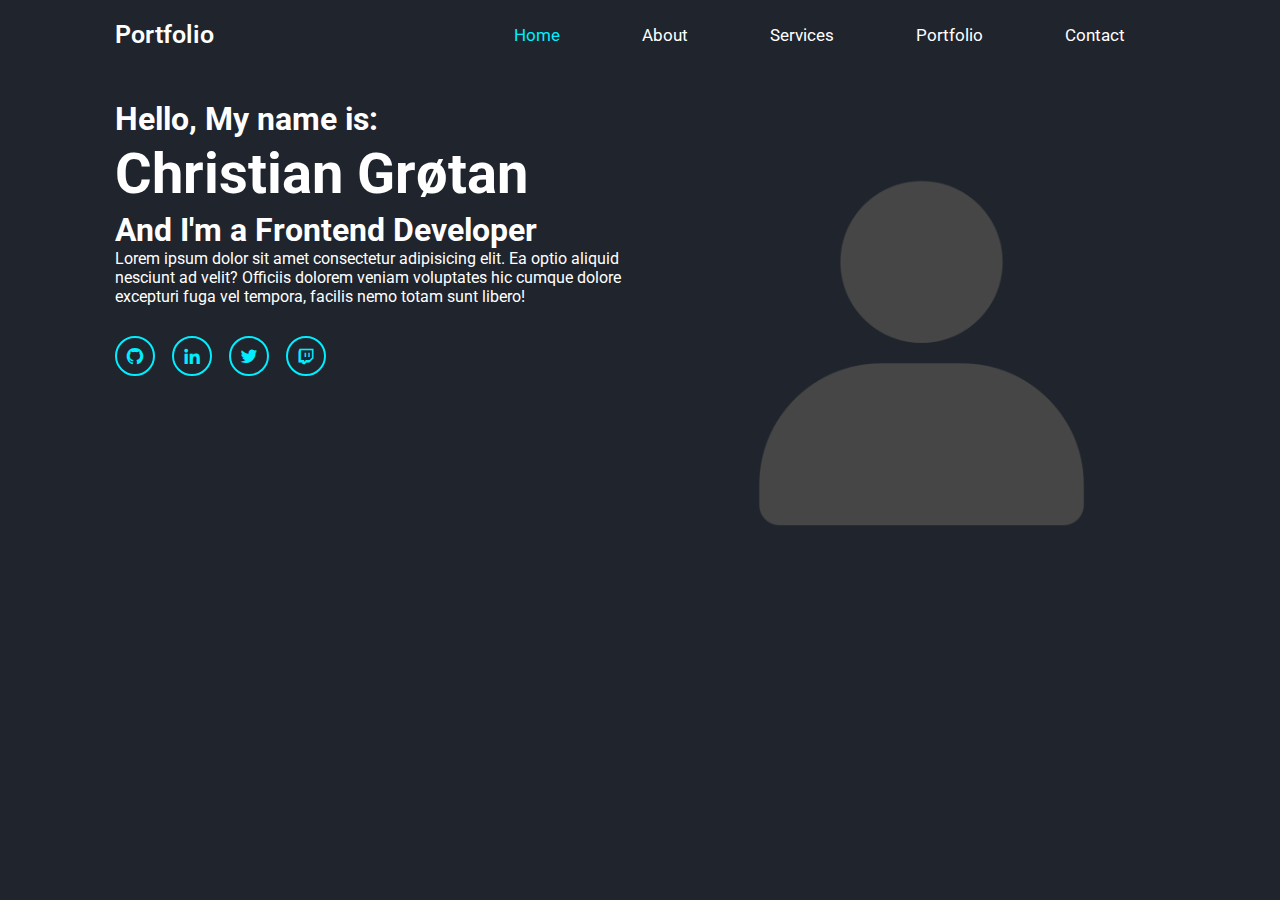
==== index.html @ bc9a54ec "more additions" ====
<!DOCTYPE html>
<html lang="en">


<head>
    <meta charset="UTF-8">
    <meta http-equiv="X-UA-Compatible" content="IE=edge">
    <meta name="viewport" content="width=device-width, initial-scale=1.0">
    <title>My Portfolio | Christian Grøtan </title>
    <link href="https://fonts.googleapis.com/css2?family=Roboto:ital,wght@0,400;1,100;1,500;1,700&display=swap" rel="stylesheet">

    <!---- Icons ---->
    <link href='https://unpkg.com/boxicons@2.1.4/css/boxicons.min.css' rel='stylesheet'>



    <link rel="stylesheet" href="css/styles.css">

</head>

<body>

    <header class="header">
        <a href="#" class="logo">Portfolio</a>

        <i class='bx bx-menu' id="menu-icon"></i>

        <nav class="navbar">
            <a href="#home" class="active">Home</a>
            <a href="#about">About</a>
            <a href="#services">Services</a>
            <a href="#portfolio">Portfolio</a>
            <a href="#contact">Contact</a>
        </nav>
    </header>

    <!---Home-->
    <section class="home" id="home">
        <div class="home-content">
            <h3>Hello, My name is:</h3>
            <h1>Christian Grøtan</h1>
            <h3>And I'm a <span>Frontend Developer</span> </h3>
            <p>Lorem ipsum dolor sit amet consectetur adipisicing elit. Ea optio aliquid nesciunt ad velit? Officiis dolorem veniam voluptates hic cumque dolore excepturi fuga vel tempora, facilis nemo totam sunt libero!</p>
            <div class="social-media">
                <a href="#"><i class='bx bxl-github' ></i></a>
                <a href="#"><i class='bx bxl-linkedin' ></i></a>
                <a href="#"><i class='bx bxl-twitter' ></i></a>
                <a href="#"><i class='bx bxl-twitch' ></i></a>
            </div>
        </div>

        <div class="home-img">
            <img src="images/profilepicture.png" alt="profilepicture">
        </div>
    </section>

    

    <script src="js/script.js"></script>
</body>


</html>
---- css/styles.css ----
* {
    margin: 0;
    padding: 0;
    box-sizing: border-box;
    text-decoration: none;
    border: none;
    outline: none;
    scroll-behavior: smooth;
    font-family: 'Roboto', sans-serif;
    
}


:root {
    --bg-color: #1f242d;
    --second-bg-color: #323946;
    --text-color: #fff;
    --main-color: #0ef;
}


html {
    font-size: 62.5%;
    overflow-x: hidden;
}


body {
    background: var(--bg-color);
    color: var(--text-color);

}


section {
    min-height: 100vh;
    padding: 10rem 9% 2rem;
}


.header {
    position: fixed;
    top: 0;
    left: 0;
    width: 100%;
    padding: 2rem 9%;
    background: var(--bg-color);
    display: flex;
    justify-content: space-between;
    align-items: center;
    z-index: 100;
}

.logo {
    font-size: 2.5rem;
    color: var(--text-color);
    font-weight: 600;
    cursor: default;

}


.navbar a {
    font-size: 1.7rem;
    color: var(--text-color);
    margin: 4rem;

}

.navbar a:hover, .navbar a.active {
    color: var(--main-color);
}


#menu-icon {
    font-size: 3.6rem;
    color: var(--text-color);
    display: none;

}


.home {
    display: flex;
    justify-content: center;
    align-content: center;

}


.home-img img{
    width: 38vw;

}


.home-content h3 {
    font-size: 3.2rem;
    font-weight: 700;

}


.home-content h1 {
    font-size: 5.6rem;
    font-weight: 700;
    line-height: 1.3;

}


.home-content p {
    font-size: 1.6rem;

}


.social-media a {
    display: inline-flex;
    justify-content: center;
    align-items: center;
    width: 4rem;
    height: 4rem;
    background: transparent;
    border: .2rem solid var(--main-color);
    border-radius: 50%;
    font-size: 2rem;
    color: var(--main-color);
    margin: 3rem 1.5rem 3rem 0;

}
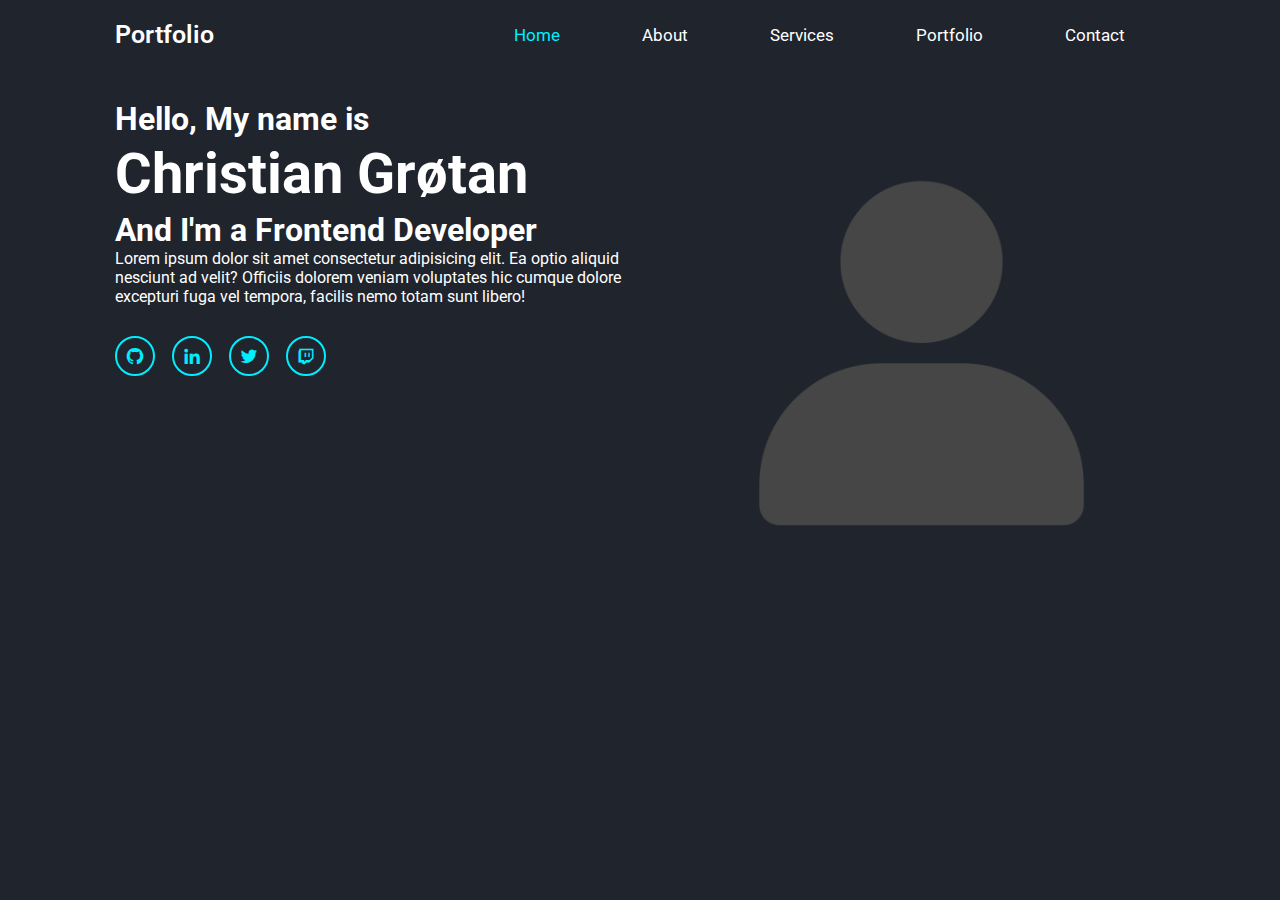
==== commit f157a4a8: "Update index.html" ====
--- a/index.html
+++ b/index.html
@@ -37,7 +37,7 @@
     <!---Home-->
     <section class="home" id="home">
         <div class="home-content">
-            <h3>Hello, My name is:</h3>
+            <h3>Hello, My name is</h3>
             <h1>Christian Grøtan</h1>
             <h3>And I'm a <span>Frontend Developer</span> </h3>
             <p>Lorem ipsum dolor sit amet consectetur adipisicing elit. Ea optio aliquid nesciunt ad velit? Officiis dolorem veniam voluptates hic cumque dolore excepturi fuga vel tempora, facilis nemo totam sunt libero!</p>
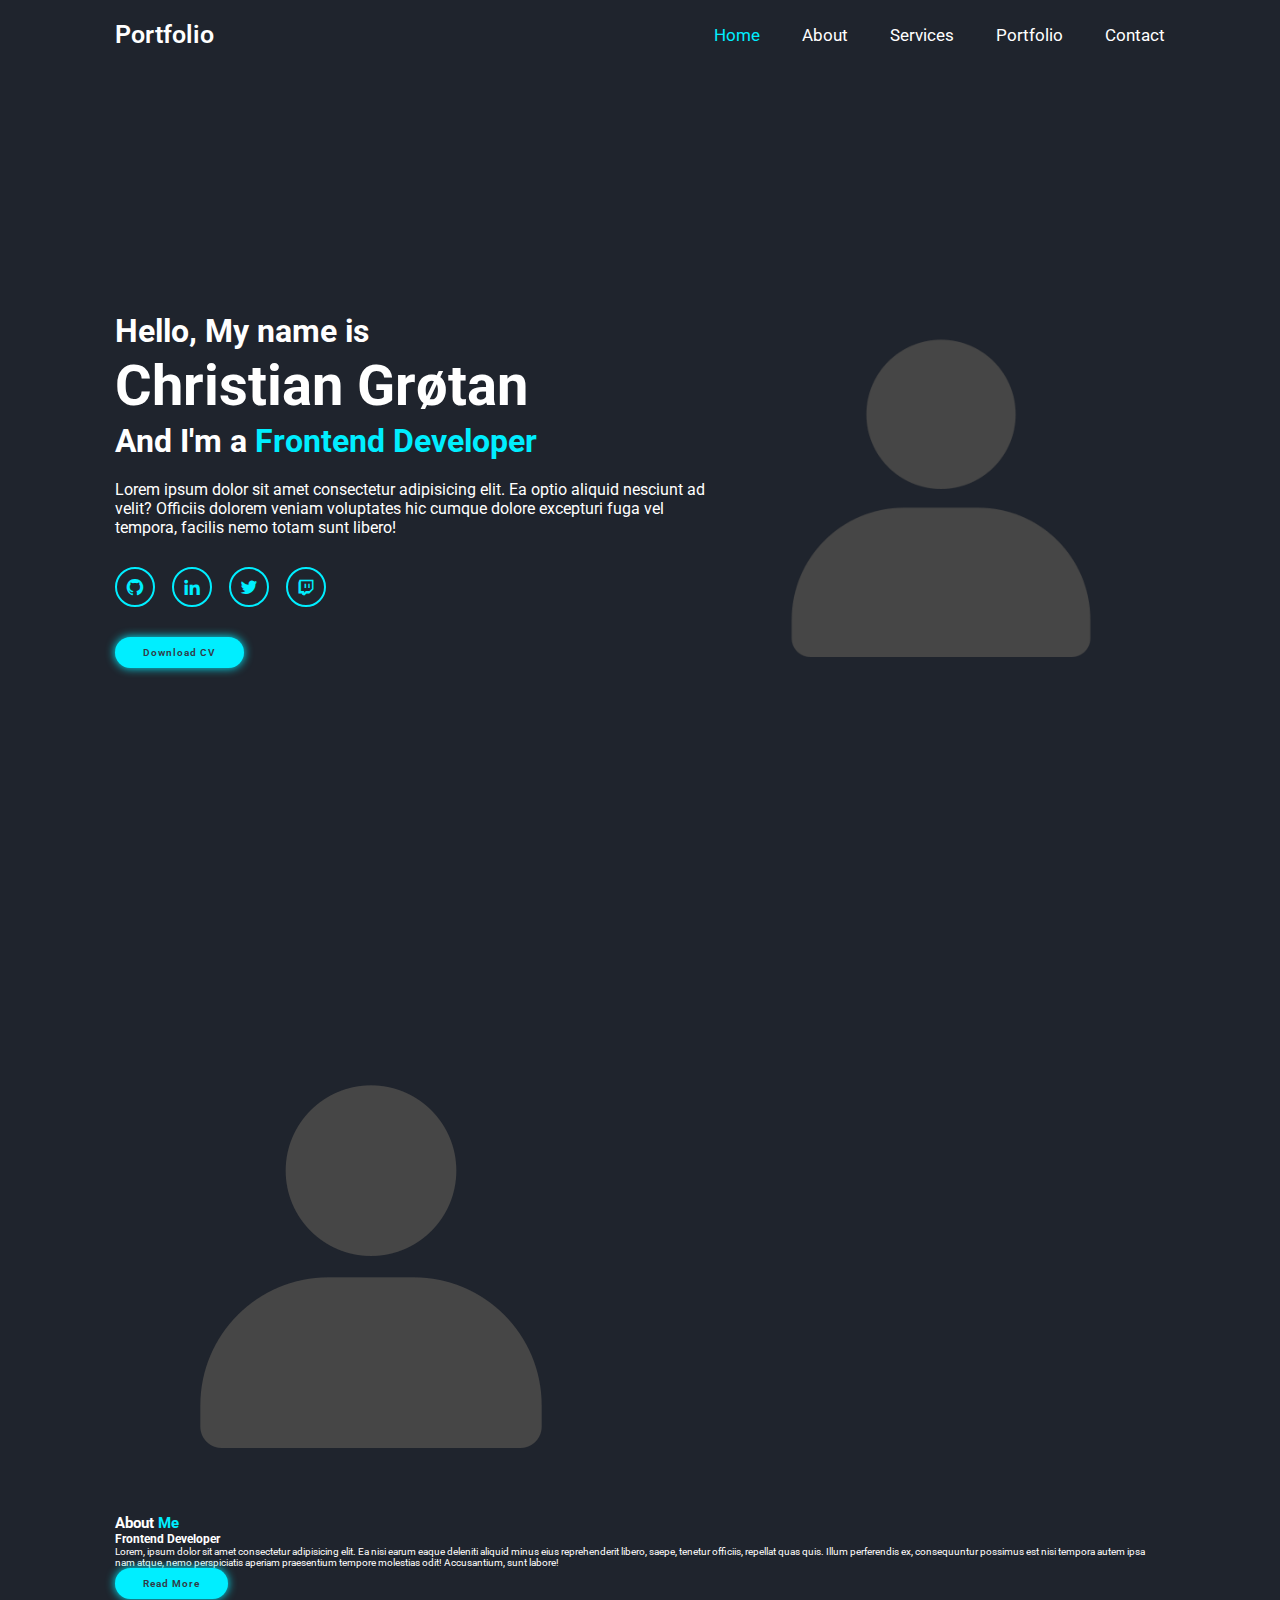
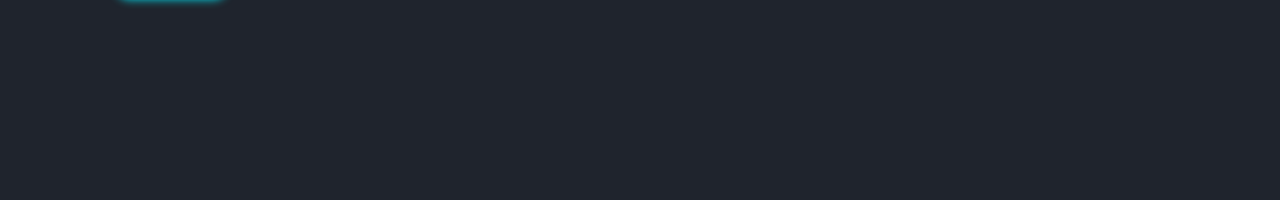
==== commit b33960bb: "About section" ====
--- a/index.html
+++ b/index.html
@@ -47,10 +47,24 @@
                 <a href="#"><i class='bx bxl-twitter' ></i></a>
                 <a href="#"><i class='bx bxl-twitch' ></i></a>
             </div>
+            <a href="#" class="btn">Download CV</a>
         </div>
 
         <div class="home-img">
             <img src="images/profilepicture.png" alt="profilepicture">
+        </div>
+    </section>
+
+    <!--- About Section --->
+    <section class="about" id="about">
+        <div class="about-img">
+            <img src="images/profilepicture.png" alt="">
+        </div>
+        <div class="about-content">
+            <h2 class="heading">About <span>Me</span></h2>
+            <h3>Frontend Developer</h3>
+            <p>Lorem, ipsum dolor sit amet consectetur adipisicing elit. Ea nisi earum eaque deleniti aliquid minus eius reprehenderit libero, saepe, tenetur officiis, repellat quas quis. Illum perferendis ex, consequuntur possimus est nisi tempora autem ipsa nam atque, nemo perspiciatis aperiam praesentium tempore molestias odit! Accusantium, sunt labore!</p>
+            <a href="#" class="btn">Read More</a>
         </div>
     </section>
 
--- a/css/styles.css
+++ b/css/styles.css
@@ -63,11 +63,13 @@
 .navbar a {
     font-size: 1.7rem;
     color: var(--text-color);
-    margin: 4rem;
+    margin-left: 4rem;
+    transition: .3s;
 
 }
 
-.navbar a:hover, .navbar a.active {
+.navbar a:hover, 
+.navbar a.active {
     color: var(--main-color);
 }
 
@@ -83,13 +85,13 @@
 .home {
     display: flex;
     justify-content: center;
-    align-content: center;
+    align-items: center;
 
 }
 
 
 .home-img img{
-    width: 38vw;
+    width: 35vw;
 
 }
 
@@ -97,6 +99,18 @@
 .home-content h3 {
     font-size: 3.2rem;
     font-weight: 700;
+
+}
+
+
+.home-content h3:nth-of-type(2) {
+    margin-bottom: 2rem;
+
+}
+
+
+span {
+    color: var(--main-color);
 
 }
 
@@ -127,8 +141,37 @@
     font-size: 2rem;
     color: var(--main-color);
     margin: 3rem 1.5rem 3rem 0;
+    transition: .5s ease;
+
+}
+
+
+.social-media a:hover {
+    background: var(--main-color);
+    color: var(--second-bg-color);
+    box-shadow: 0 0 1rem var(--main-color);
+
+}
+
+.btn {
+    display: inline-block;
+    padding: 1rem 2.8rem;
+    background: var(--main-color);
+    border-radius: 4rem;
+    box-shadow: 0 0 1rem var(--main-color);
+    font-size: 1.6 rem;
+    color: var(--second-bg-color);
+    letter-spacing: .1rem;
+    font-weight: 600;
+    transition: .5s ease;
+
+}
+
+.btn:hover {
+    box-shadow: none;
 
 }
 
 
 
+
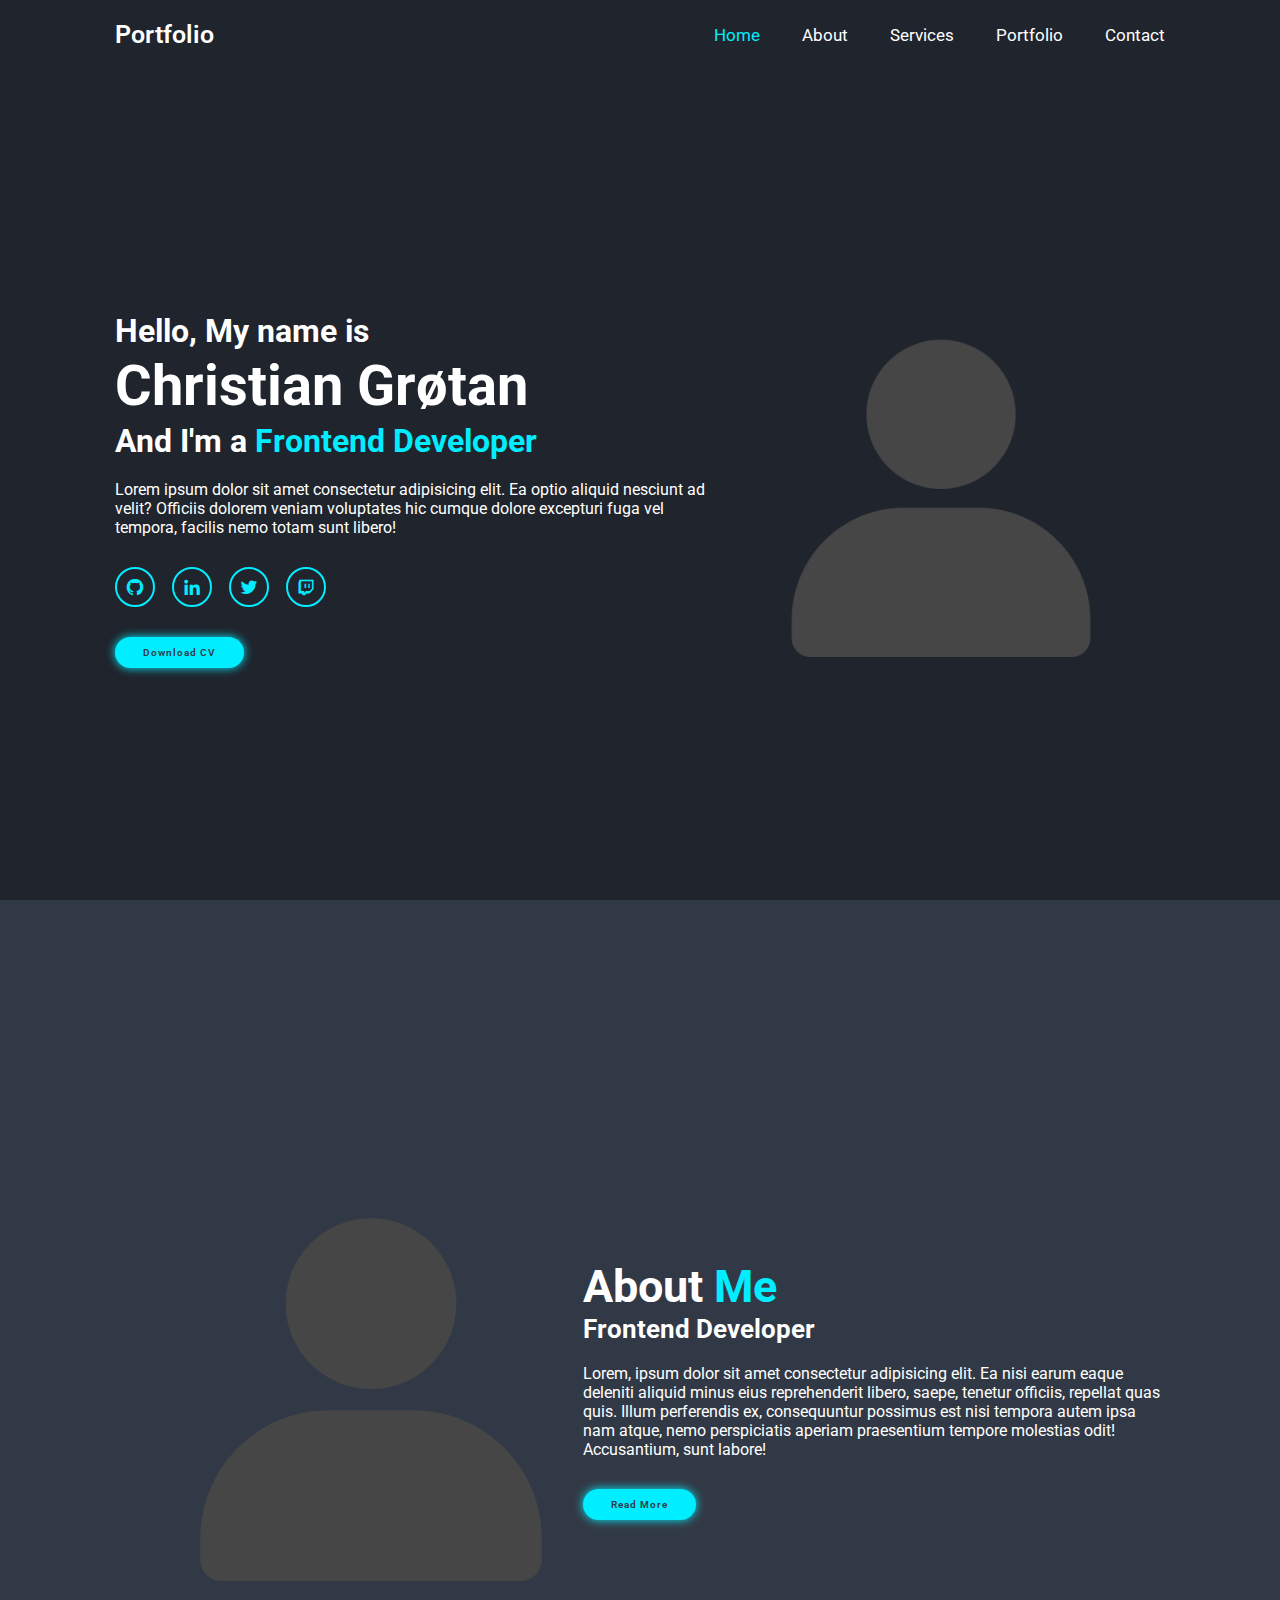
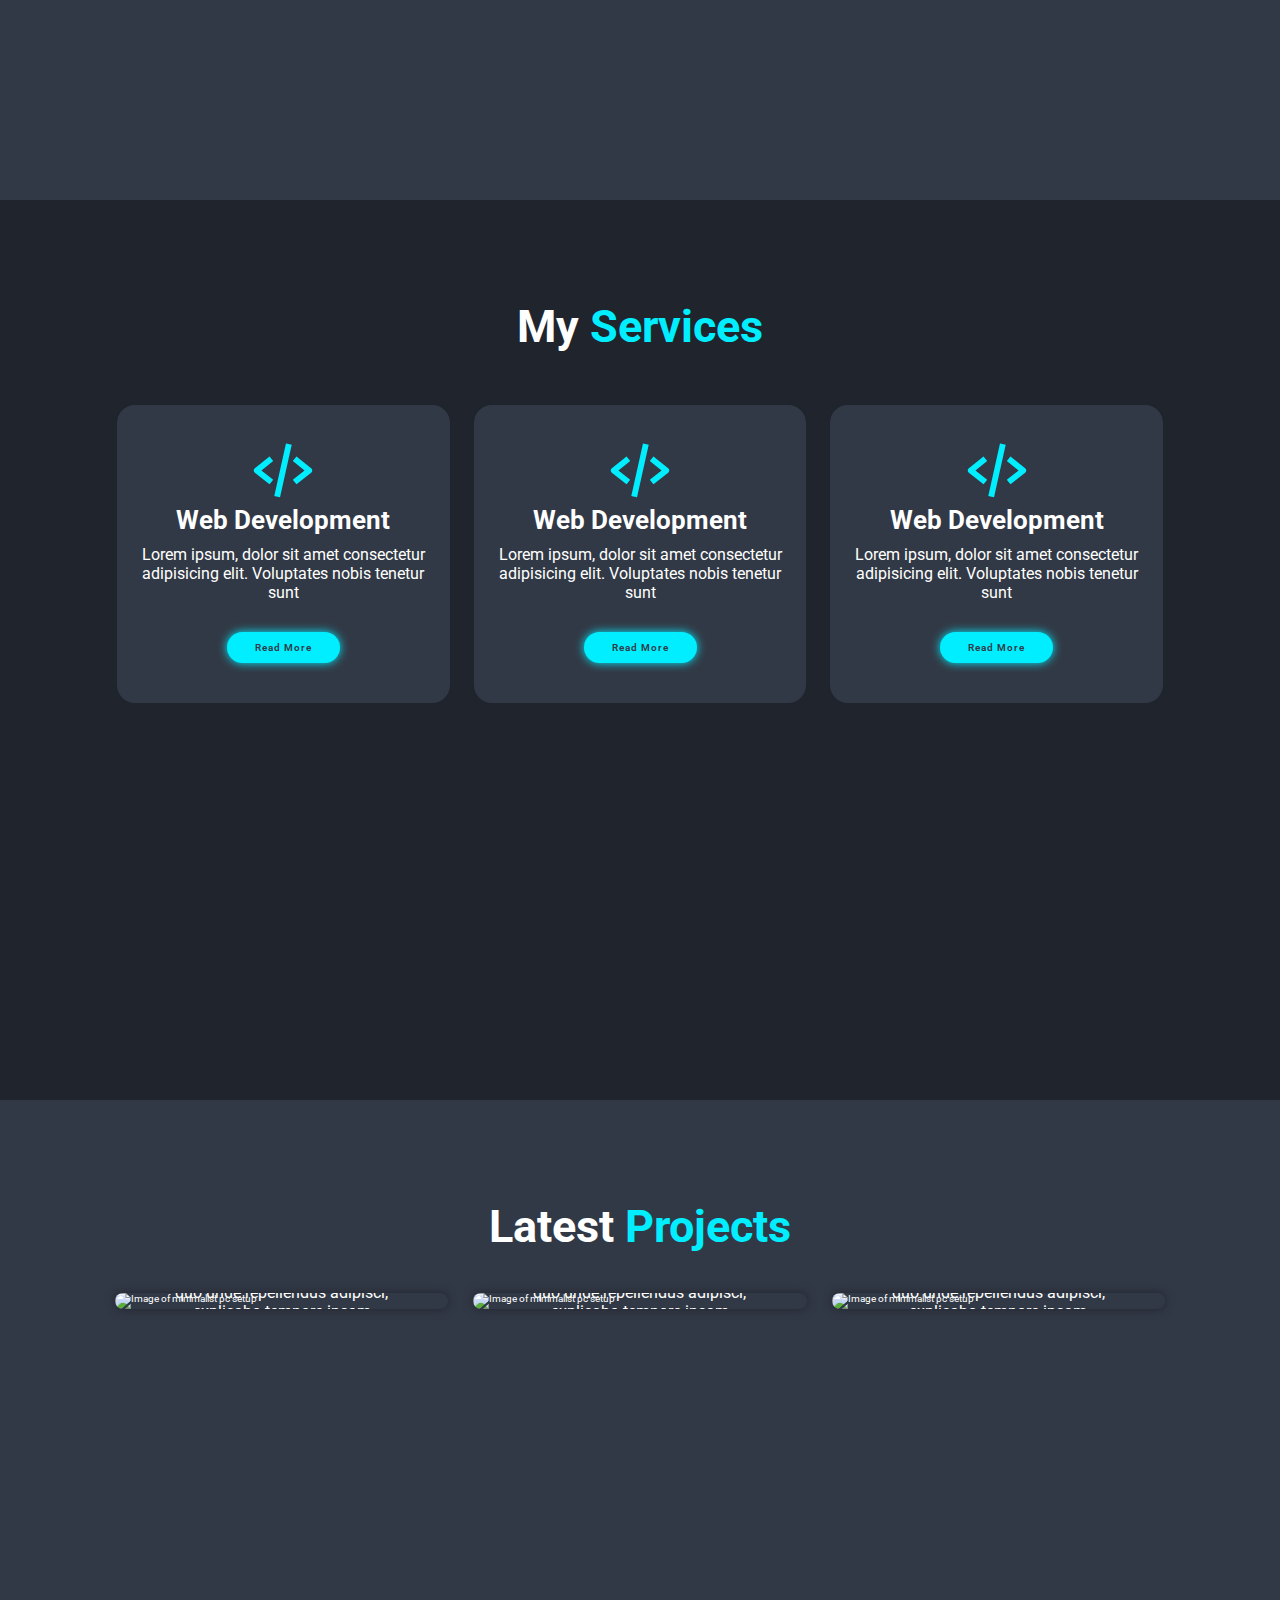
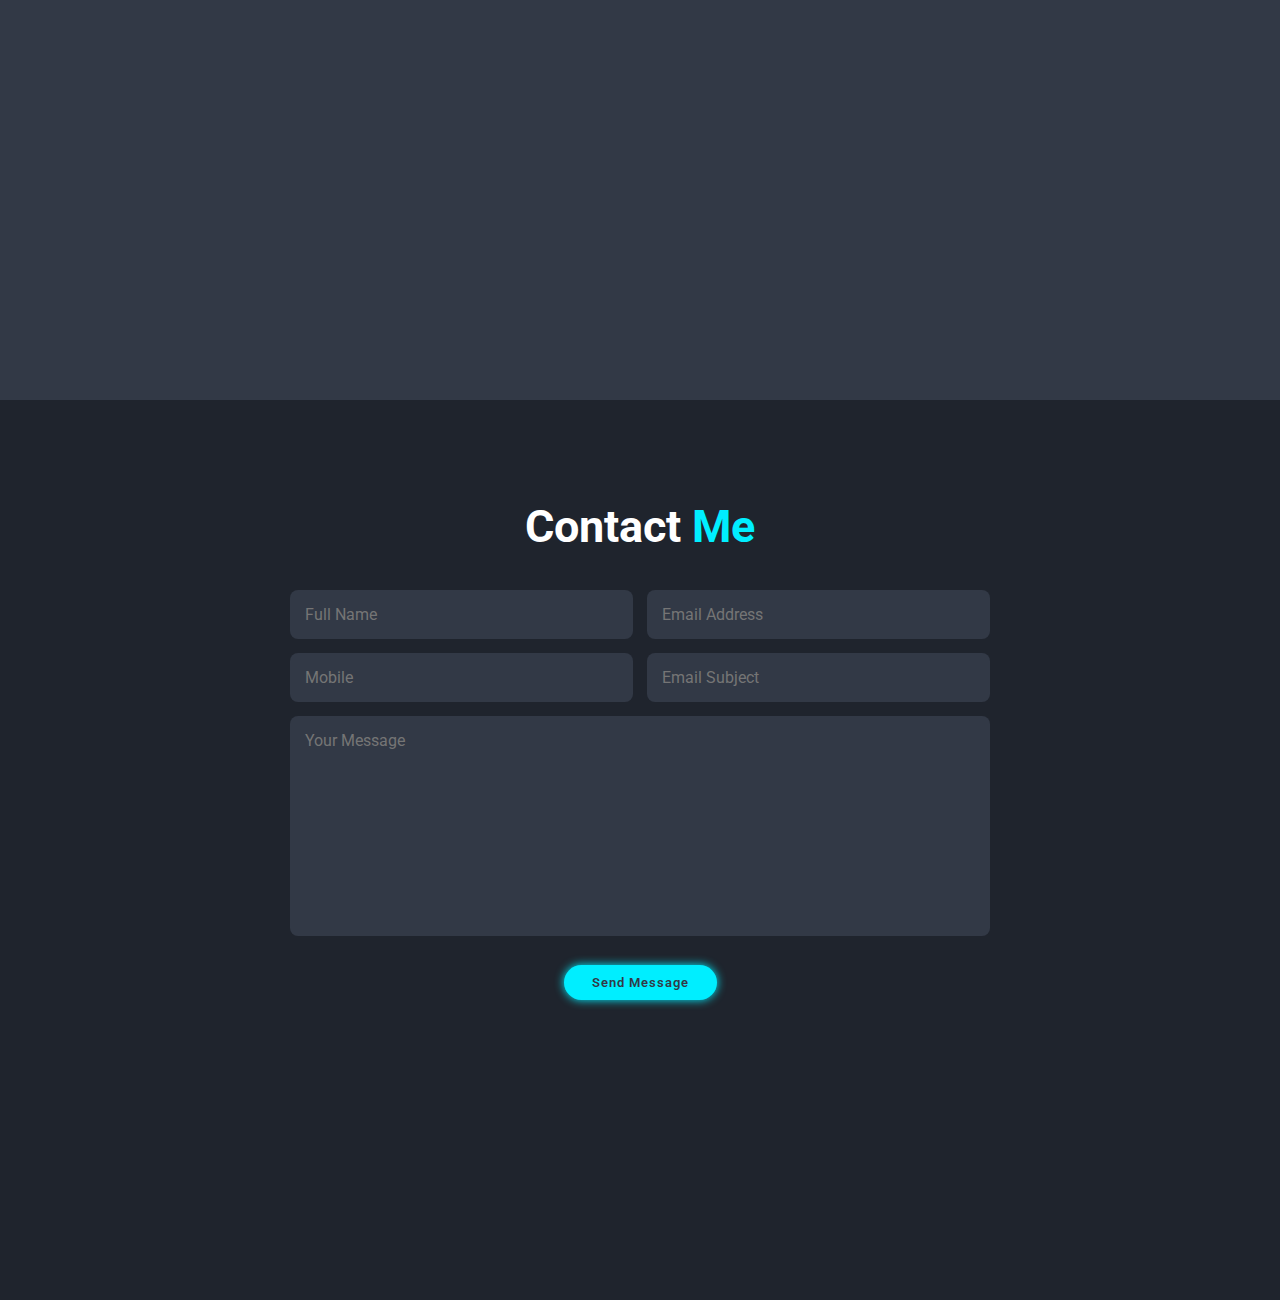
==== commit af4b1af8: "sfcsa" ====
--- a/index.html
+++ b/index.html
@@ -68,7 +68,90 @@
         </div>
     </section>
 
-    
+    <!--- Services Section --->
+
+    <section class="services" id="services">
+        <h2 class="heading">My <span>Services</span></h2>
+
+        <div class="services-container">
+            <div class="services-box">
+            <i class='bx bx-code-alt' ></i>
+            <h3>Web Development</h3>
+            <p>Lorem ipsum, dolor sit amet consectetur adipisicing elit. Voluptates nobis tenetur sunt</p>
+            <a href="#" class="btn">Read More</a>
+        </div>
+        <div class="services-box">
+            <i class='bx bx-code-alt' ></i>
+            <h3>Web Development</h3>
+            <p>Lorem ipsum, dolor sit amet consectetur adipisicing elit. Voluptates nobis tenetur sunt</p>
+            <a href="#" class="btn">Read More</a>
+        </div>
+        <div class="services-box">
+            <i class='bx bx-code-alt' ></i>
+            <h3>Web Development</h3>
+            <p>Lorem ipsum, dolor sit amet consectetur adipisicing elit. Voluptates nobis tenetur sunt</p>
+            <a href="#" class="btn">Read More</a>
+        </div>
+        
+        </div>
+
+    </section>
+
+
+    <!-- Portfolio Design -->
+
+    <section class="portfolio" id="portfolio">
+        <h2 class="heading">Latest <span>Projects</span></h2>
+
+        <div class="portfolio-container">
+            <div class="portfolio-box">
+                <img src="/images/minimalist.jpg" alt="Image of minimalist pc setup">
+                <div class="portfolio-layer">
+                    <h4>Web Design</h4>
+                    <p>Lorem ipsum dolor sit amet consectetur, adipisicing elit. Minima quo unde repellendus adipisci, explicabo tempore ipsam voluptates impedit, nam veniam doloremque, repudiandae harum aspernatur dignissimos? Quis animi cumque temporibus soluta?</p>
+                    <a href="#"><i class='bx bx-link-external' ></i></a>
+                </div>
+            </div>
+
+            <div class="portfolio-box">
+                <img src="/images/minimalist.jpg" alt="Image of minimalist pc setup">
+                <div class="portfolio-layer">
+                    <h4>Web Design</h4>
+                    <p>Lorem ipsum dolor sit amet consectetur, adipisicing elit. Minima quo unde repellendus adipisci, explicabo tempore ipsam voluptates impedit, nam veniam doloremque, repudiandae harum aspernatur dignissimos? Quis animi cumque temporibus soluta?</p>
+                    <a href="#"><i class='bx bx-link-external' ></i></a>
+                </div>
+            </div>
+
+            <div class="portfolio-box">
+                <img src="/images/minimalist.jpg" alt="Image of minimalist pc setup">
+                <div class="portfolio-layer">
+                    <h4>Web Design</h4>
+                    <p>Lorem ipsum dolor sit amet consectetur, adipisicing elit. Minima quo unde repellendus adipisci, explicabo tempore ipsam voluptates impedit, nam veniam doloremque, repudiandae harum aspernatur dignissimos? Quis animi cumque temporibus soluta?</p>
+                    <a href="#"><i class='bx bx-link-external' ></i></a>
+                </div>
+            </div>
+
+
+        </div>
+    </section>
+
+    <!-- Contact Section -->
+
+    <section class="contact" id="contact">
+        <h2 class="heading">Contact <span>Me</span></h2>
+        <form action="#">
+            <div class="input-box">
+                <input type="text" placeholder="Full Name">
+                <input type="email" placeholder="Email Address">
+            </div>
+            <div class="input-box">
+                <input type="number" placeholder="Mobile">
+                <input type="text" placeholder="Email Subject">
+            </div>
+            <textarea name="" id="" cols="30" rows="10" placeholder="Your Message"></textarea>
+            <input type="submit" value="Send Message" class="btn">
+        </form>
+    </section>    
 
     <script src="js/script.js"></script>
 </body>
--- a/css/styles.css
+++ b/css/styles.css
@@ -172,6 +172,227 @@
 
 }
 
-
-
-
+.about {
+    display: flex;
+    justify-content: center;
+    align-items: center;
+    gap: 2rem;
+    background: var(--second-bg-color);
+}
+
+.about-img {
+    width: 35vw;
+
+}
+
+.heading { 
+    text-align: center;
+    font-size: 4.5rem;
+}
+
+.about-content h2 {
+    text-align: left;
+    line-height: 1.2;
+
+}
+
+.about-content h3 {
+    font-size: 2.6rem;
+    
+}
+
+.about-content p {
+    font-size: 1.6rem;
+    margin: 2rem 0 3rem;
+
+}
+
+
+.services h2 {
+    margin-bottom: 5rem;
+
+}
+
+.services-container {
+    display: flex;
+    justify-content: center;
+    align-items: center;
+    flex-wrap: wrap;
+    gap: 2rem;
+
+}
+
+.services-container .services-box {
+    flex: 1 1 30rem;
+    background: var(--second-bg-color);
+    padding: 3rem 2rem 4rem;
+    text-align: center;
+    border-radius: 2rem;
+    border: .2rem solid var(--bg-color);
+    transition: .5s ease;
+}
+
+.services-container .services-box:hover {
+    border-color: var(--main-color);
+    transform: scale(1.02);
+}
+
+.services-box i {
+    font-size: 7rem;
+    color: var(--main-color);
+
+}
+
+.services-box h3 {
+    font-size: 2.6rem;
+
+}
+
+.services-box p {
+    font-size: 1.6rem;
+    margin: 1rem 0 3rem;
+}
+
+
+.portfolio {
+    background: var(--second-bg-color);
+
+}
+
+.portfolio h2 {
+    margin-bottom: 4rem;
+
+}
+
+.portfolio-container {
+    display: grid;
+    grid-template-columns: repeat(3, 1fr);
+    align-items: center;
+    gap: 2.5rem;
+
+}
+
+.portfolio-container .portfolio-box {
+    position: relative;
+    border-radius: 2rem;
+    box-shadow: 0 0 1rem var(--bg-color);
+    overflow: hidden;
+    display: flex;
+
+}
+
+.portfolio-box img {
+    width: 100%;
+
+}
+
+.portfolio-box:hover img {
+    width: 100%;
+    transition: scale(1.1);
+
+}
+
+.portfolio-box .portfolio-layer {
+    position: absolute;
+    bottom: 0;
+    left: 0;
+    width: 100%;
+    height: 100%;
+    background: linear-gradient(rgba(0, 0, 0, .1), var(--main-color));
+    display: flex;
+    justify-content: center;
+    align-items: center;
+    flex-direction: column;
+    text-align: center;
+    padding: 0 4rem;
+    transform: translateY(100%);
+    transition: .5s ease;
+
+}
+
+.portfolio-box:hover .portfolio-layer {
+    transform: translateY(0);
+}
+
+.portfolio-layer h4{
+    font-size: 3rem;
+
+}
+
+.portfolio-layer p {
+    font-size: 1.6rem;
+    margin: .3rem 0 1rem;
+
+}
+
+.portfolio-layer a {
+    display: inline-flex;
+    justify-content: center;
+    align-items: center;
+    width: 5rem;
+    height: 5rem;
+    background: var(--text-color);
+    border-radius: 50%;
+
+}
+
+.portfolio-layer a i {
+    font-size: 2rem;
+    color: var(--second-bg-color);
+
+}
+
+
+.contact h2 {
+    margin-bottom: 3rem;
+
+}
+
+.contact form {
+    max-width: 70rem;
+    margin: 1rem auto;
+    text-align: center;
+    margin-bottom: 3rem;
+
+}
+
+.contact form .input-box {
+    display: flex;
+    justify-content: space-between;
+    flex-wrap: wrap;
+
+}
+
+.contact form .input-box input, .contact form textarea {
+    width: 100%;
+    padding: 1.5rem;
+    font-size: 1.6rem;
+    color: var(--text-color);
+    background: var(--second-bg-color);
+    border-radius: .8rem;
+    margin: .7rem 0;
+
+}
+
+.contact form .input-box input {
+    width: 49%;
+
+}
+
+.contact form textarea {
+    resize: none;
+
+}
+
+.contact form .btn {
+    margin-top: 2rem;
+    cursor: pointer;
+    
+}
+
+
+
+
+
+
+
